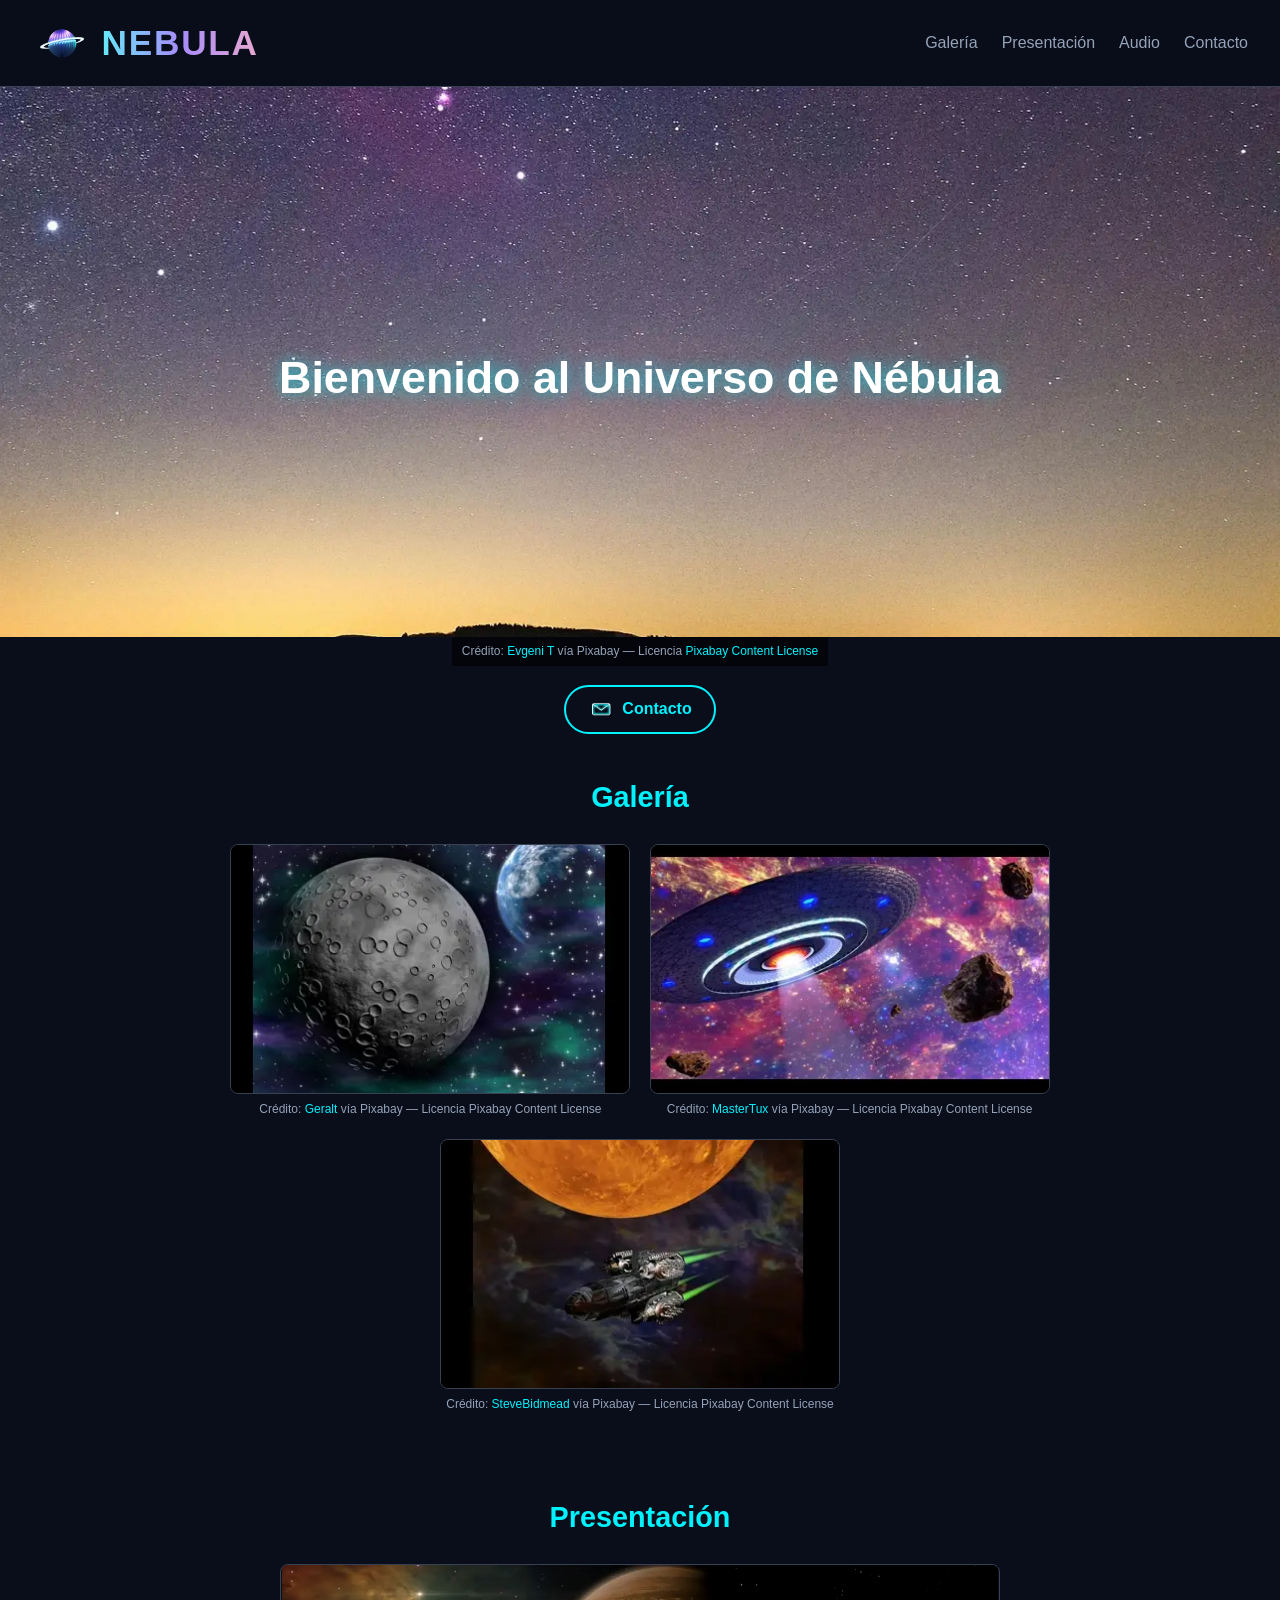
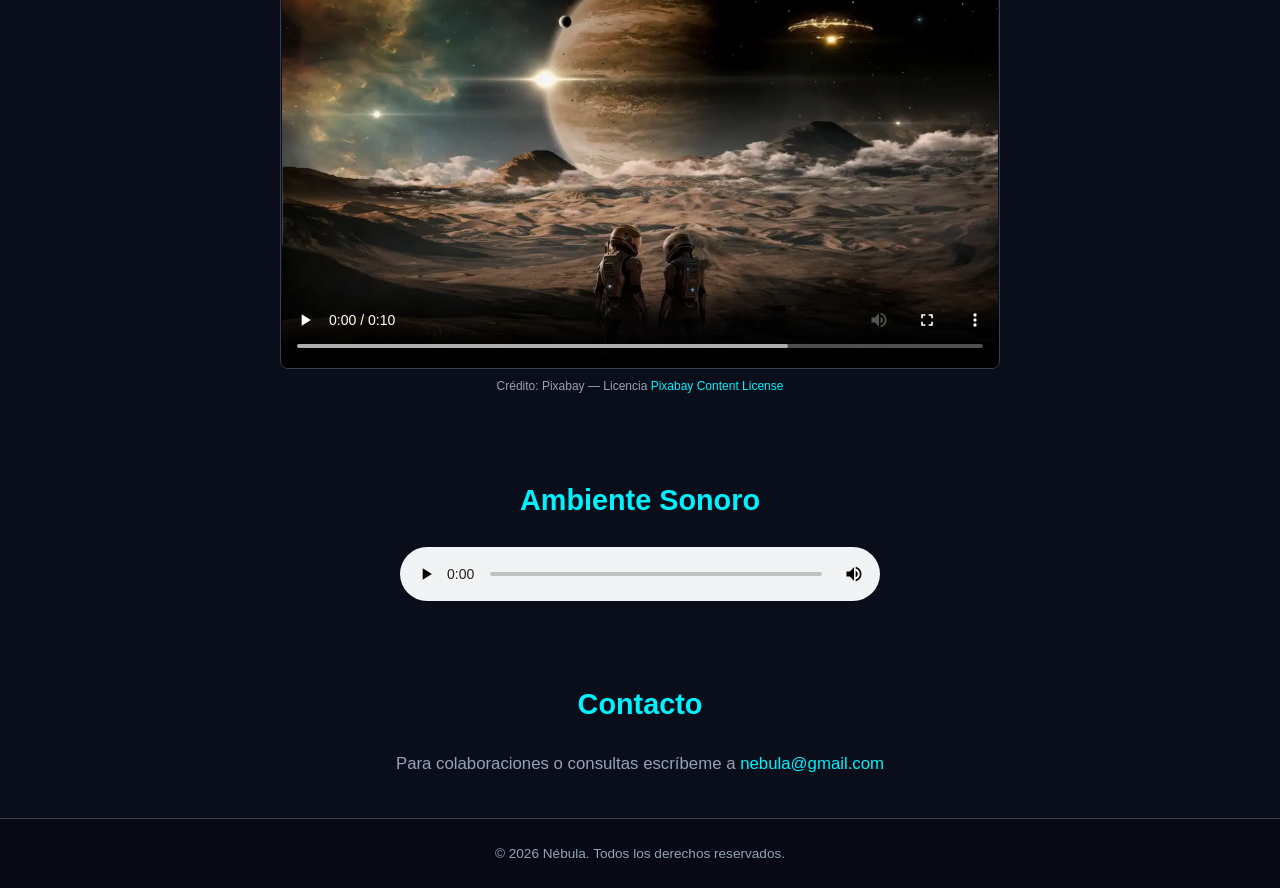
==== index.html @ 497abbaf "feat(ui): implementar maquetacion semantica html5 de la landing page" ====
<!DOCTYPE html>
<html lang="es">

<head>
    <meta charset="UTF-8">
    <meta name="viewport" content="width=device-width, initial-scale=1.0">
    <meta name="description"
        content="Portfolio de Nébula, artista digital especializada en paisajes de ciencia ficción.">
    <title>Nébula – Artista Digital</title>
    <link rel="stylesheet" href="css/dark.css">
</head>

<body>

    <!-- =====================================================
         CABECERA
         ===================================================== -->
    <header class="site-header">
        <div class="logo-container">
            <img src="assets/img/logo.webp" alt="Logotipo de Nébula: planeta con anillo neón" class="logo" width="64"
                height="64" loading="eager">
            <span class="logo-text">NEBULA</span>
        </div>

        <nav aria-label="Menú principal">
            <ul>
                <li><a href="#gallery">Galería</a></li>
                <li><a href="#video">Presentación</a></li>
                <li><a href="#audio">Audio</a></li>
                <li><a href="#contact">Contacto</a></li>
            </ul>
        </nav>
    </header>

    <!-- =====================================================
         HERO — fuera de <main> porque es portada
         ===================================================== -->
    <section class="hero" aria-label="Portada">
        <figure>
            <img src="assets/img/hero.webp" alt="Paisaje espacial futurista: lago reflejando un cielo estrellado"
                width="1920" height="1080" loading="eager">
            <figcaption>
                Crédito: <a href="https://pixabay.com/users/evgenit-4930349/" target="_blank"
                    rel="noopener noreferrer">Evgeni T</a>
                vía Pixabay — Licencia <a href="https://pixabay.com/service/license/" target="_blank"
                    rel="noopener noreferrer">Pixabay Content License</a>
            </figcaption>
        </figure>
        <h1>Bienvenido al Universo de Nébula</h1>
        <button class="cta-button" type="button"
            onclick="document.getElementById('contact').scrollIntoView({behavior:'smooth'})">
            <img src="assets/img/cta-animation.webp" alt="Icono animado de contacto con efecto neón" width="28"
                height="28" loading="lazy">
            <span>Contacto</span>
        </button>
    </section>

    <!-- =====================================================
         CONTENIDO PRINCIPAL
         ===================================================== -->
    <main>

        <!-- GALERÍA -->
        <section id="gallery" class="gallery" aria-labelledby="gallery-title">
            <h2 id="gallery-title">Galería</h2>
            <div class="thumbnails">

                <figure>
                    <img src="assets/img/thumb1.webp" alt="Composición espacial: satélites en órbita con fondo nebuloso"
                        width="400" height="250" loading="lazy">
                    <figcaption>
                        Crédito: <a href="https://pixabay.com/users/geralt-9301/" target="_blank"
                            rel="noopener noreferrer">Geralt</a>
                        vía Pixabay — Licencia Pixabay Content License
                    </figcaption>
                </figure>

                <figure>
                    <img src="assets/img/thumb2.webp" alt="OVNI futurista sobrevolando un paisaje nocturno" width="400"
                        height="250" loading="lazy">
                    <figcaption>
                        Crédito: <a href="https://pixabay.com/users/mastertux-470906/" target="_blank"
                            rel="noopener noreferrer">MasterTux</a>
                        vía Pixabay — Licencia Pixabay Content License
                    </figcaption>
                </figure>

                <figure>
                    <img src="assets/img/thumb3.webp" alt="Nave espacial cruzando una nebulosa de colores vivos"
                        width="400" height="250" loading="lazy">
                    <figcaption>
                        Crédito: <a href="https://pixabay.com/users/stevebidmead-249449/" target="_blank"
                            rel="noopener noreferrer">SteveBidmead</a>
                        vía Pixabay — Licencia Pixabay Content License
                    </figcaption>
                </figure>

            </div>
        </section>

        <!-- VÍDEO DE PRESENTACIÓN -->
        <section id="video" class="presentation-video" aria-labelledby="video-title">
            <h2 id="video-title">Presentación</h2>
            <figure>
                <video controls poster="assets/img/poster.webp" width="720" height="405"
                    aria-label="Vídeo de presentación de Nébula: animación espacial">
                    <source src="assets/video/presentacion.webm" type="video/webm">
                    <source src="assets/video/presentacion2.mp4" type="video/mp4">
                    Tu navegador no soporta la reproducción de vídeo HTML5.
                </video>
                <figcaption>
                    Crédito: Pixabay — Licencia <a href="https://pixabay.com/service/license/" target="_blank"
                        rel="noopener noreferrer">Pixabay Content License</a>
                </figcaption>
            </figure>
        </section>

        <!-- AUDIO AMBIENTAL -->
        <section id="audio" class="ambient-audio" aria-labelledby="audio-title">
            <h2 id="audio-title">Ambiente Sonoro</h2>
            <audio controls aria-label="Clip de audio ambiental de ciencia ficción">
                <source src="assets/audio/ambient.ogg" type="audio/ogg">
                <source src="assets/audio/ambient.mp3" type="audio/mpeg">
                Tu navegador no soporta la reproducción de audio HTML5.
            </audio>
        </section>

        <!-- CONTACTO (placeholder) -->
        <section id="contact" aria-labelledby="contact-title">
            <h2 id="contact-title">Contacto</h2>
            <p>Para colaboraciones o consultas escríbeme a <a href="mailto:nebula@gmail.com">nebula@gmail.com</a>
            </p>
        </section>

    </main>

    <!-- =====================================================
         PIE DE PÁGINA
         ===================================================== -->
    <footer class="site-footer">
        <p>&copy; 2026 Nébula. Todos los derechos reservados.</p>
    </footer>

</body>

</html>
---- css/dark.css ----
/* ============================================================
   TEMA OSCURO — LANDING PAGE "NÉBULA" (1º DAW)
   ============================================================ */

/* 1. Variables de color globales */
:root {
    --color-fondo:     #0a0d1a;   /* Azul oscuro espacial */
    --color-principal: #00f2fe;   /* Cian de acento */
    --color-texto:     #f1f5f9;   /* Blanco roto para lectura */
    --color-muted:     #94a3b8;   /* Gris claro para subtítulos y créditos */
    --color-borde:     #374151;   /* Borde tenue de tarjetas y cajas */
}

/* 2. Reset básico y caja de modelo */
*, *::before, *::after {
    box-sizing: border-box;
    margin: 0;
    padding: 0;
}

body {
    font-family: Arial, sans-serif;
    font-size: 16px;
    background-color: var(--color-fondo);
    color: var(--color-texto);
    line-height: 1.6;
}

a {
    color: var(--color-principal);
    text-decoration: none;
}

a:hover {
    text-decoration: underline;
}

img, video {
    max-width: 100%;
    display: block;
}

/* 3. Cabecera y Navegación (Flexbox) */
.site-header {
    display: flex;
    justify-content: space-between;
    align-items: center;
    padding: 0.8rem 2rem;
    background-color: rgba(10, 13, 26, 0.95);
    border-bottom: 1px solid var(--color-borde);
    position: sticky;
    top: 0;
    z-index: 100;
}

.logo-container {
    display: flex;
    align-items: center;
    gap: 0.6rem;
}

.logo {
    width: 60px;
    height: 60px;
    object-fit: contain;
    mix-blend-mode: lighten;   /* Funde el fondo oscuro del logo con la cabecera */
}

.logo-text {
    font-family: Arial Black, Arial, sans-serif;
    font-weight: 900;
    font-size: 2.2rem;
    letter-spacing: 0.05em;
    background: linear-gradient(90deg, #67e8f9, #a78bfa, #e9a8d0);
    -webkit-background-clip: text;
    -webkit-text-fill-color: transparent;
    background-clip: text;
}

nav ul {
    list-style: none;
    display: flex;
    gap: 1.5rem;
}

nav a {
    color: var(--color-muted);
    font-size: 1rem;
    transition: color 0.2s;
}

nav a:hover {
    color: var(--color-principal);
    text-decoration: none;
}

/* 4. Portada (Hero) */
.hero {
    position: relative;
    text-align: center;
}

.hero img {
    width: 100%;
    max-height: 550px;
    object-fit: cover;
}

.hero figcaption {
    font-size: 0.75rem;
    color: var(--color-muted);
    padding: 0.3rem 0.6rem;
    background: rgba(0, 0, 0, 0.6);
    display: inline-block;
}

.hero h1 {
    position: absolute;
    top: 45%;
    left: 50%;
    transform: translate(-50%, -50%);
    color: #ffffff;
    font-size: clamp(1.5rem, 3.5vw, 2.8rem);
    text-shadow: 0 0 15px rgba(0, 242, 254, 0.6);
    width: 90%;
}

/* Botón de Llamada a la Acción (CTA) */
.cta-button {
    display: inline-flex;
    align-items: center;
    gap: 0.5rem;
    background: none;
    border: 2px solid var(--color-principal);
    color: var(--color-principal);
    padding: 0.6rem 1.4rem;
    border-radius: 2rem;
    cursor: pointer;
    font-size: 1rem;
    font-weight: bold;
    margin-top: 1.2rem;
    transition: background 0.2s, color 0.2s;
}

.cta-button:hover {
    background: var(--color-principal);
    color: var(--color-fondo);
}

.cta-button img {
    width: 26px;
    height: 26px;
    object-fit: contain;
}

/* 5. Secciones Generales */
main section {
    padding: 2.5rem 1.5rem;
    text-align: center;
}

main h2 {
    color: var(--color-principal);
    font-size: 1.8rem;
    margin-bottom: 1.5rem;
}

/* 6. Galería de Trabajos (Flexbox) */
.gallery .thumbnails {
    display: flex;
    gap: 1.2rem;
    justify-content: center;
    flex-wrap: wrap;
}

.gallery img {
    width: 400px;
    height: 250px;
    object-fit: cover;
    border: 1px solid var(--color-borde);
    border-radius: 0.5rem;
    transition: transform 0.2s, border-color 0.2s;
}

.gallery img:hover {
    transform: scale(1.03);
    border-color: var(--color-principal);
}

.gallery figcaption {
    font-size: 0.75rem;
    color: var(--color-muted);
    margin-top: 0.4rem;
}

/* 7. Vídeo y Audio Multimedia */
.presentation-video video {
    max-width: 720px;
    width: 100%;
    border: 1px solid var(--color-borde);
    border-radius: 0.5rem;
    margin: 0 auto;
}

.presentation-video figcaption {
    font-size: 0.75rem;
    color: var(--color-muted);
    margin-top: 0.5rem;
}

.ambient-audio audio {
    width: 100%;
    max-width: 480px;
    margin: 0 auto;
    display: block;
}

/* 8. Contacto y Pie de Página */
#contact p {
    color: var(--color-muted);
    font-size: 1.05rem;
}

.site-footer {
    text-align: center;
    padding: 1.5rem;
    font-size: 0.85rem;
    color: var(--color-muted);
    border-top: 1px solid var(--color-borde);
    background-color: #070a14;
}
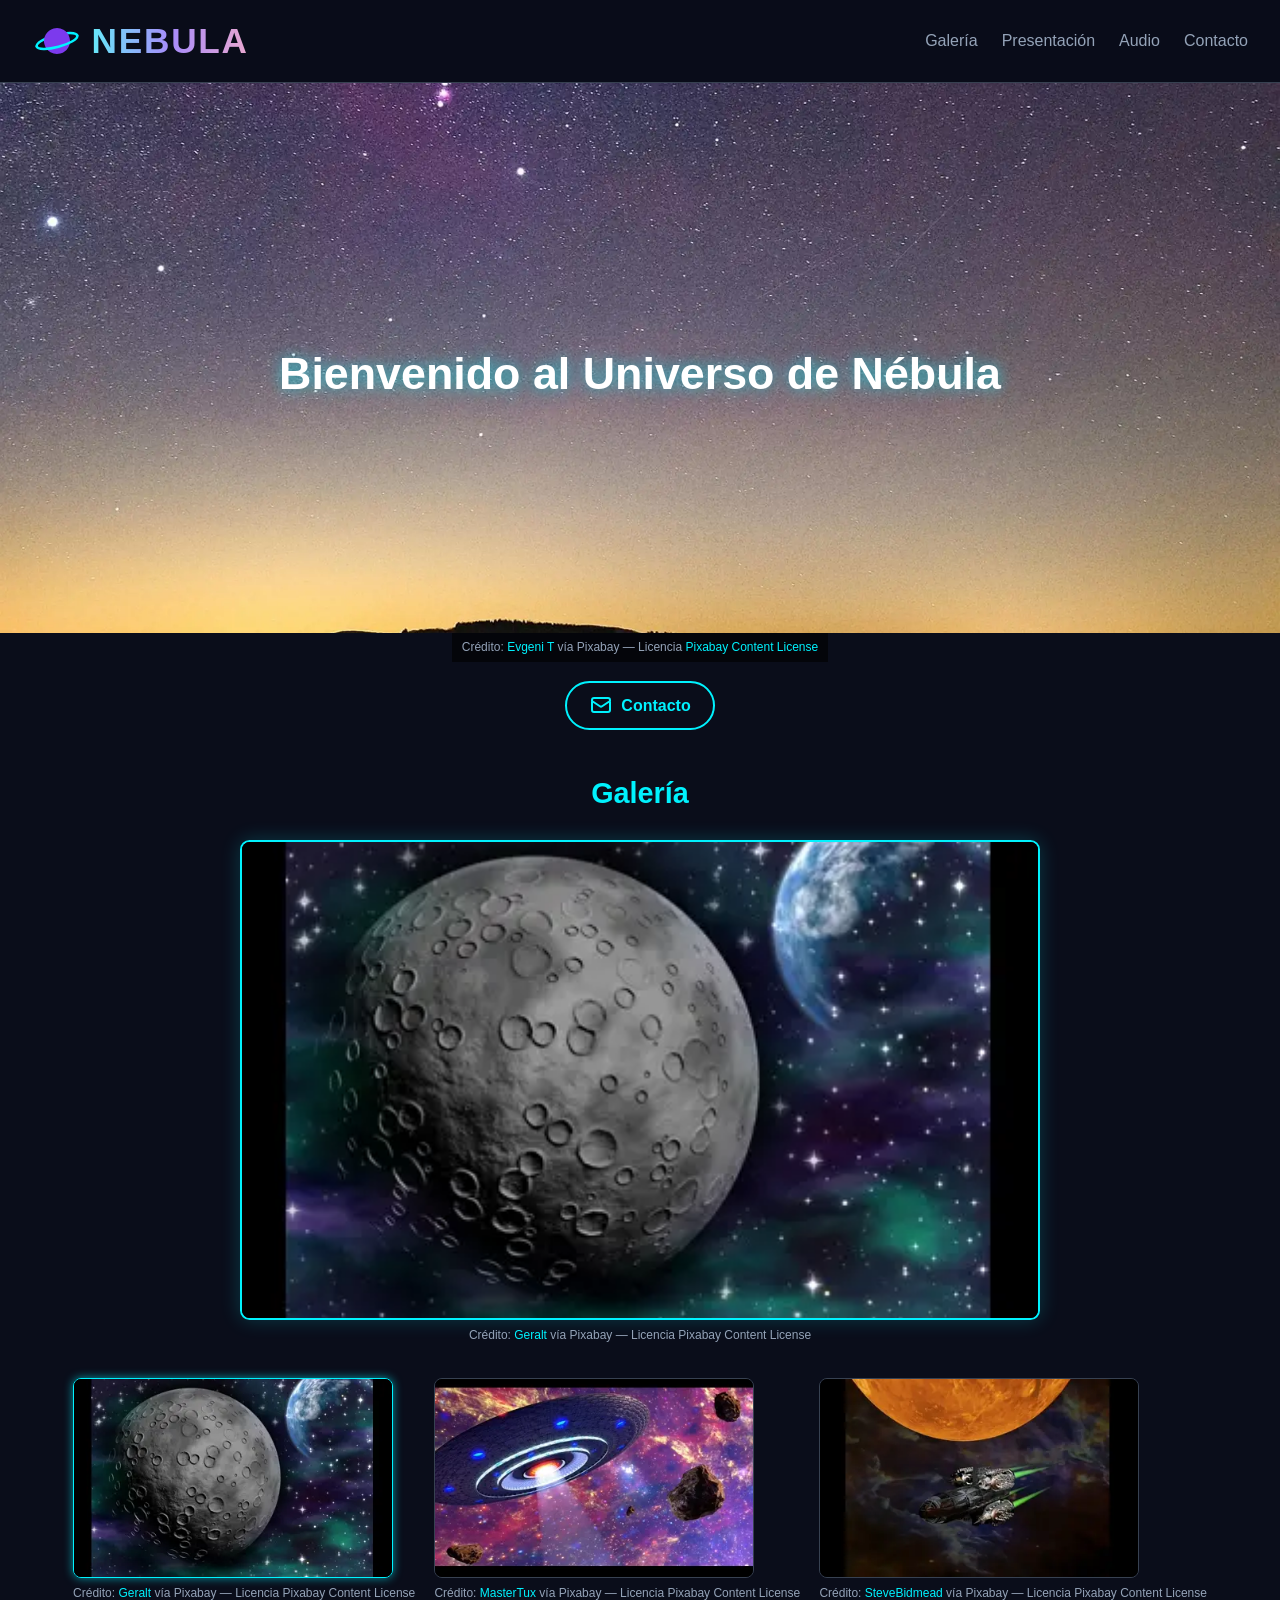
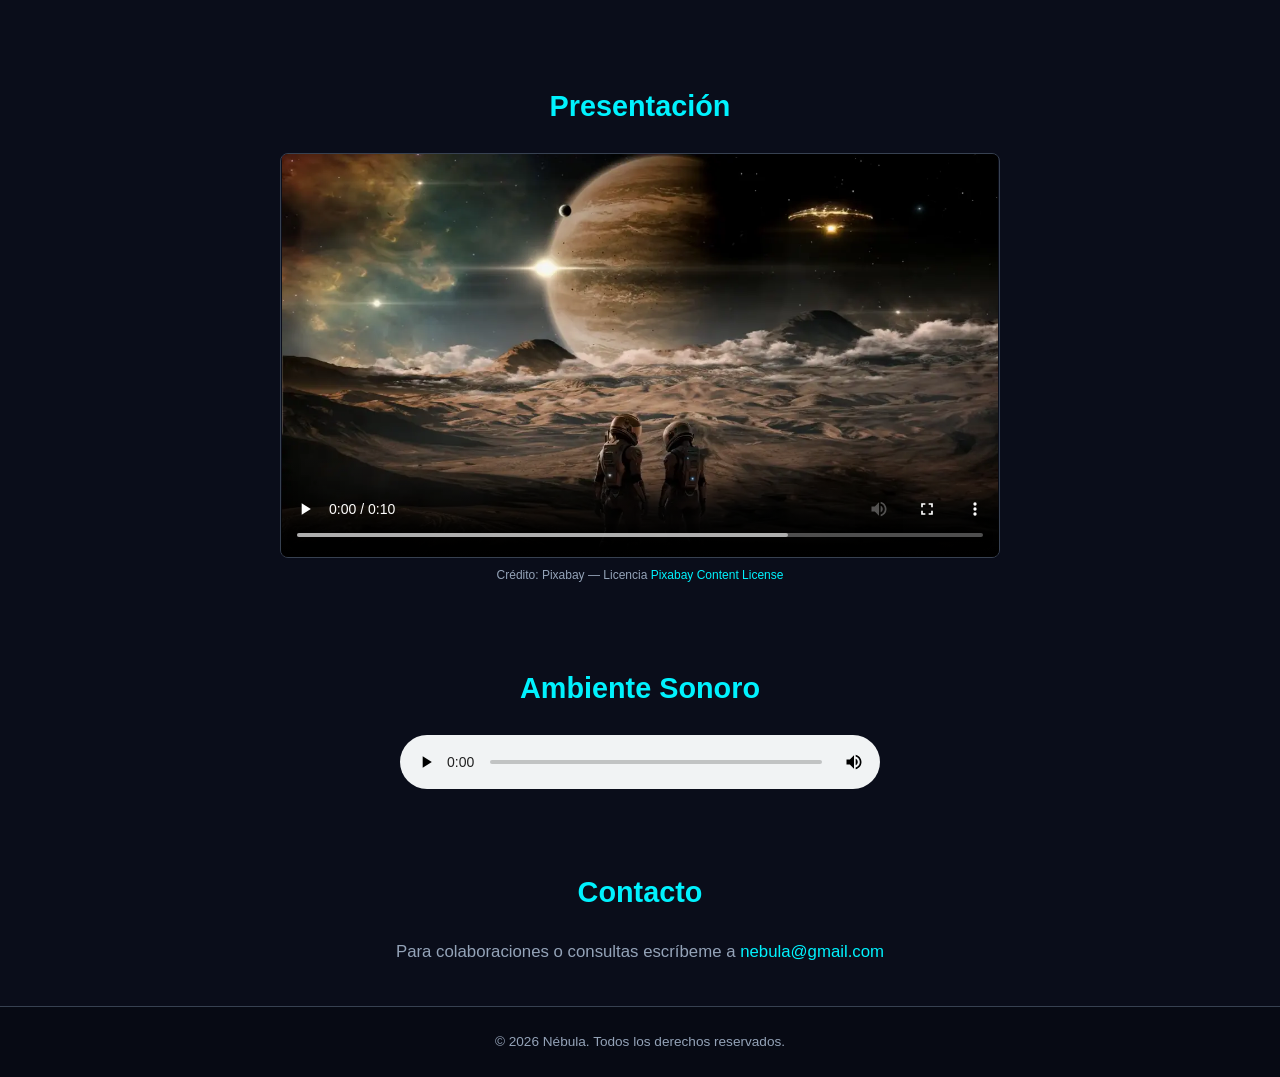
==== commit 0f5fdfcd: "feat: replace static logo and cta icons with inline svg and add dark theme and gallery logic" ====
--- a/index.html
+++ b/index.html
@@ -17,9 +17,23 @@
          ===================================================== -->
     <header class="site-header">
         <div class="logo-container">
-            <img src="assets/img/logo.webp" alt="Logotipo de Nébula: planeta con anillo neón" class="logo" width="64"
-                height="64" loading="eager">
-            <span class="logo-text">NEBULA</span>
+            <a href="#" class="logo-link" aria-label="Inicio - Nébula">
+                <!-- Logotipo en SVG Inline  -->
+                <svg class="logo-svg" viewBox="0 0 100 100" width="52" height="52" role="img" aria-labelledby="logo-title">
+                    <title id="logo-title">Logotipo de Nébula: planeta con anillo</title>
+                    <g transform="rotate(-15 50 50)">
+                        <!-- Mitad trasera del anillo (queda detrás del planeta) -->
+                        <path class="logo-anillo" d="M 8 50 A 42 12 0 0 1 92 50" fill="none" stroke-width="5" stroke-linecap="round" />
+                        
+                        <!-- Cuerpo del planeta -->
+                        <circle class="logo-planeta" cx="50" cy="50" r="26" />
+                        
+                        <!-- Mitad delantera del anillo (cruza por delante del planeta) -->
+                        <path class="logo-anillo" d="M 92 50 A 42 12 0 0 1 8 50" fill="none" stroke-width="5" stroke-linecap="round" />
+                    </g>
+                </svg>
+                <span class="logo-text">NEBULA</span>
+            </a>
         </div>
 
         <nav aria-label="Menú principal">
@@ -38,7 +52,7 @@
     <section class="hero" aria-label="Portada">
         <figure>
             <img src="assets/img/hero.webp" alt="Paisaje espacial futurista: lago reflejando un cielo estrellado"
-                width="1920" height="1080" loading="eager">
+                width="1920" height="1080" loading="lazy">
             <figcaption>
                 Crédito: <a href="https://pixabay.com/users/evgenit-4930349/" target="_blank"
                     rel="noopener noreferrer">Evgeni T</a>
@@ -47,12 +61,14 @@
             </figcaption>
         </figure>
         <h1>Bienvenido al Universo de Nébula</h1>
-        <button class="cta-button" type="button"
-            onclick="document.getElementById('contact').scrollIntoView({behavior:'smooth'})">
-            <img src="assets/img/cta-animation.webp" alt="Icono animado de contacto con efecto neón" width="28"
-                height="28" loading="lazy">
+        <a href="#contact" class="cta-button">
+            <!-- Icono en SVG Inline (CE 4.a, 4.e) -->
+            <svg class="cta-icon" viewBox="0 0 24 24" width="24" height="24" fill="none" aria-hidden="true">
+                <path class="cta-icon-envelope" d="M3 8l7.89 5.26a2 2 0 002.22 0L21 8M5 19h14a2 2 0 002-2V7a2 2 0 00-2-2H5a2 2 0 00-2 2v10a2 2 0 002 2z"
+                      stroke="currentColor" stroke-width="2" stroke-linecap="round" stroke-linejoin="round" />
+            </svg>
             <span>Contacto</span>
-        </button>
+        </a>
     </section>
 
     <!-- =====================================================
@@ -60,12 +76,25 @@
          ===================================================== -->
     <main>
 
-        <!-- GALERÍA -->
+        <!-- GALERÍA DINÁMICA E INTERACTIVA (RA4 - CE 4.e, 4.f) -->
         <section id="gallery" class="gallery" aria-labelledby="gallery-title">
             <h2 id="gallery-title">Galería</h2>
+
+            <!-- Visor Principal con Imagen a Mayor Tamaño -->
+            <figure class="gallery-featured">
+                <img id="main-image" src="assets/img/thumb1.webp"
+                    alt="Composición espacial: satélites en órbita con fondo nebuloso" width="800" height="450">
+                <figcaption id="main-caption">
+                    Crédito: <a href="https://pixabay.com/users/geralt-9301/" target="_blank"
+                        rel="noopener noreferrer">Geralt</a>
+                    vía Pixabay — Licencia Pixabay Content License
+                </figcaption>
+            </figure>
+
+            <!-- Tira de Miniaturas Interactivas -->
             <div class="thumbnails">
 
-                <figure>
+                <figure class="thumb-item active" tabindex="0" role="button" aria-label="Ver imagen 1">
                     <img src="assets/img/thumb1.webp" alt="Composición espacial: satélites en órbita con fondo nebuloso"
                         width="400" height="250" loading="lazy">
                     <figcaption>
@@ -75,7 +104,7 @@
                     </figcaption>
                 </figure>
 
-                <figure>
+                <figure class="thumb-item" tabindex="0" role="button" aria-label="Ver imagen 2">
                     <img src="assets/img/thumb2.webp" alt="OVNI futurista sobrevolando un paisaje nocturno" width="400"
                         height="250" loading="lazy">
                     <figcaption>
@@ -85,7 +114,7 @@
                     </figcaption>
                 </figure>
 
-                <figure>
+                <figure class="thumb-item" tabindex="0" role="button" aria-label="Ver imagen 3">
                     <img src="assets/img/thumb3.webp" alt="Nave espacial cruzando una nebulosa de colores vivos"
                         width="400" height="250" loading="lazy">
                     <figcaption>
@@ -141,6 +170,8 @@
         <p>&copy; 2026 Nébula. Todos los derechos reservados.</p>
     </footer>
 
+    <!-- JavaScript para interactividad (Separación de capas - Pág. 9 y 11 del PDF) -->
+    <script src="js/main.js"></script>
 </body>
 
 </html>
--- a/css/dark.css
+++ b/css/dark.css
@@ -1,21 +1,29 @@
 /* ============================================================
-   TEMA OSCURO — LANDING PAGE "NÉBULA" (1º DAW)
+   TEMA OSCURO — LANDING PAGE "NÉBULA" (1º DAW - UT4)
    ============================================================ */
 
-/* 1. Variables de color globales */
+/* 1. Variables globales y del tema */
 :root {
     --color-fondo:     #0a0d1a;   /* Azul oscuro espacial */
     --color-principal: #00f2fe;   /* Cian de acento */
-    --color-texto:     #f1f5f9;   /* Blanco roto para lectura */
-    --color-muted:     #94a3b8;   /* Gris claro para subtítulos y créditos */
-    --color-borde:     #374151;   /* Borde tenue de tarjetas y cajas */
-}
-
-/* 2. Reset básico y caja de modelo */
+    --color-texto:     #f1f5f9;   /* Blanco para lectura */
+    --color-muted:     #94a3b8;   /* Gris para textos secundarios */
+    --color-borde:     #374151;   /* Borde tenue de tarjetas */
+
+    /* Variables del Logo SVG (Páginas 7 y 15 del PDF) */
+    --logo-planeta:    #7c3aed;   /* Violeta para el planeta */
+    --logo-anillo:     #00f2fe;   /* Cian neón para el anillo */
+}
+
+/* 2. Reset básico */
 *, *::before, *::after {
     box-sizing: border-box;
     margin: 0;
     padding: 0;
+}
+
+html {
+    scroll-behavior: smooth;
 }
 
 body {
@@ -40,7 +48,7 @@
     display: block;
 }
 
-/* 3. Cabecera y Navegación (Flexbox) */
+/* 3. Cabecera y Logotipo SVG Inline */
 .site-header {
     display: flex;
     justify-content: space-between;
@@ -56,14 +64,45 @@
 .logo-container {
     display: flex;
     align-items: center;
+}
+
+.logo-link {
+    display: inline-flex;
+    align-items: center;
     gap: 0.6rem;
-}
-
-.logo {
-    width: 60px;
-    height: 60px;
-    object-fit: contain;
-    mix-blend-mode: lighten;   /* Funde el fondo oscuro del logo con la cabecera */
+    text-decoration: none;
+    outline: none;
+}
+
+.logo-svg {
+    width: 50px;
+    height: 50px;
+    display: block;
+    transition: transform 0.3s ease, filter 0.3s ease;
+}
+
+/* Propiedades visuales SVG: fill y stroke (Páginas 14 y 15 del PDF) */
+.logo-planeta {
+    fill: var(--logo-planeta);
+    transition: fill 0.3s ease;
+}
+
+.logo-anillo {
+    stroke: var(--logo-anillo);
+    transition: stroke 0.3s ease;
+}
+
+/* Interacción :hover y :focus-visible en el logo */
+.logo-link:hover,
+.logo-link:focus-visible {
+    --logo-planeta: #ec4899;   /* Planeta rosa */
+    --logo-anillo:  #ffffff;   /* Anillo blanco brillante */
+}
+
+.logo-link:hover .logo-svg,
+.logo-link:focus-visible .logo-svg {
+    transform: scale(1.1);
+    filter: drop-shadow(0 0 8px var(--color-principal));
 }
 
 .logo-text {
@@ -85,7 +124,6 @@
 
 nav a {
     color: var(--color-muted);
-    font-size: 1rem;
     transition: color 0.2s;
 }
 
@@ -94,7 +132,7 @@
     text-decoration: none;
 }
 
-/* 4. Portada (Hero) */
+/* 4. Portada (Hero) y Botón CTA */
 .hero {
     position: relative;
     text-align: center;
@@ -125,32 +163,44 @@
     width: 90%;
 }
 
-/* Botón de Llamada a la Acción (CTA) */
 .cta-button {
     display: inline-flex;
     align-items: center;
     gap: 0.5rem;
-    background: none;
     border: 2px solid var(--color-principal);
     color: var(--color-principal);
     padding: 0.6rem 1.4rem;
     border-radius: 2rem;
-    cursor: pointer;
     font-size: 1rem;
     font-weight: bold;
     margin-top: 1.2rem;
-    transition: background 0.2s, color 0.2s;
-}
-
-.cta-button:hover {
+    text-decoration: none;
+    transition: background 0.2s, color 0.2s, box-shadow 0.2s;
+}
+
+.cta-button:hover,
+.cta-button:focus-visible {
     background: var(--color-principal);
     color: var(--color-fondo);
-}
-
-.cta-button img {
-    width: 26px;
-    height: 26px;
-    object-fit: contain;
+    text-decoration: none;
+    outline: none;
+    box-shadow: 0 0 15px rgba(0, 242, 254, 0.5);
+}
+
+.cta-icon {
+    width: 24px;
+    height: 24px;
+    transition: transform 0.3s ease;
+}
+
+.cta-icon-envelope {
+    stroke: currentColor;
+    transition: stroke 0.2s ease;
+}
+
+.cta-button:hover .cta-icon,
+.cta-button:focus-visible .cta-icon {
+    transform: translateY(-2px) scale(1.1);
 }
 
 /* 5. Secciones Generales */
@@ -165,7 +215,28 @@
     margin-bottom: 1.5rem;
 }
 
-/* 6. Galería de Trabajos (Flexbox) */
+/* 6. Galería Dinámica e Interactiva (Páginas 7, 11 y 12 del PDF) */
+.gallery .gallery-featured {
+    max-width: 800px;
+    margin: 0 auto 2rem;
+}
+
+.gallery .gallery-featured img {
+    width: 100%;
+    height: auto;
+    max-height: 480px;
+    object-fit: cover;
+    border: 2px solid var(--color-principal);
+    border-radius: 0.6rem;
+    box-shadow: 0 0 20px rgba(0, 242, 254, 0.2);
+    transition: opacity 0.25s ease;
+}
+
+/* Clase fade para transición suave de imagen */
+.gallery .gallery-featured img.fade {
+    opacity: 0;
+}
+
 .gallery .thumbnails {
     display: flex;
     gap: 1.2rem;
@@ -173,18 +244,32 @@
     flex-wrap: wrap;
 }
 
-.gallery img {
-    width: 400px;
-    height: 250px;
+.gallery .thumb-item {
+    cursor: pointer;
+    outline: none;
+}
+
+.gallery .thumb-item img {
+    width: 320px;
+    height: 200px;
     object-fit: cover;
     border: 1px solid var(--color-borde);
     border-radius: 0.5rem;
-    transition: transform 0.2s, border-color 0.2s;
-}
-
-.gallery img:hover {
-    transform: scale(1.03);
+    transition: transform 0.3s ease, border-color 0.3s ease, box-shadow 0.3s ease;
+}
+
+/* Feedback visual: :hover, :focus, transform: scale() (Página 7 del PDF) */
+.gallery .thumb-item:hover img,
+.gallery .thumb-item:focus-visible img {
+    transform: scale(1.05);
     border-color: var(--color-principal);
+    box-shadow: 0 0 12px rgba(0, 242, 254, 0.4);
+}
+
+/* Miniatura activa */
+.gallery .thumb-item.active img {
+    border-color: var(--color-principal);
+    box-shadow: 0 0 10px rgba(0, 242, 254, 0.6);
 }
 
 .gallery figcaption {
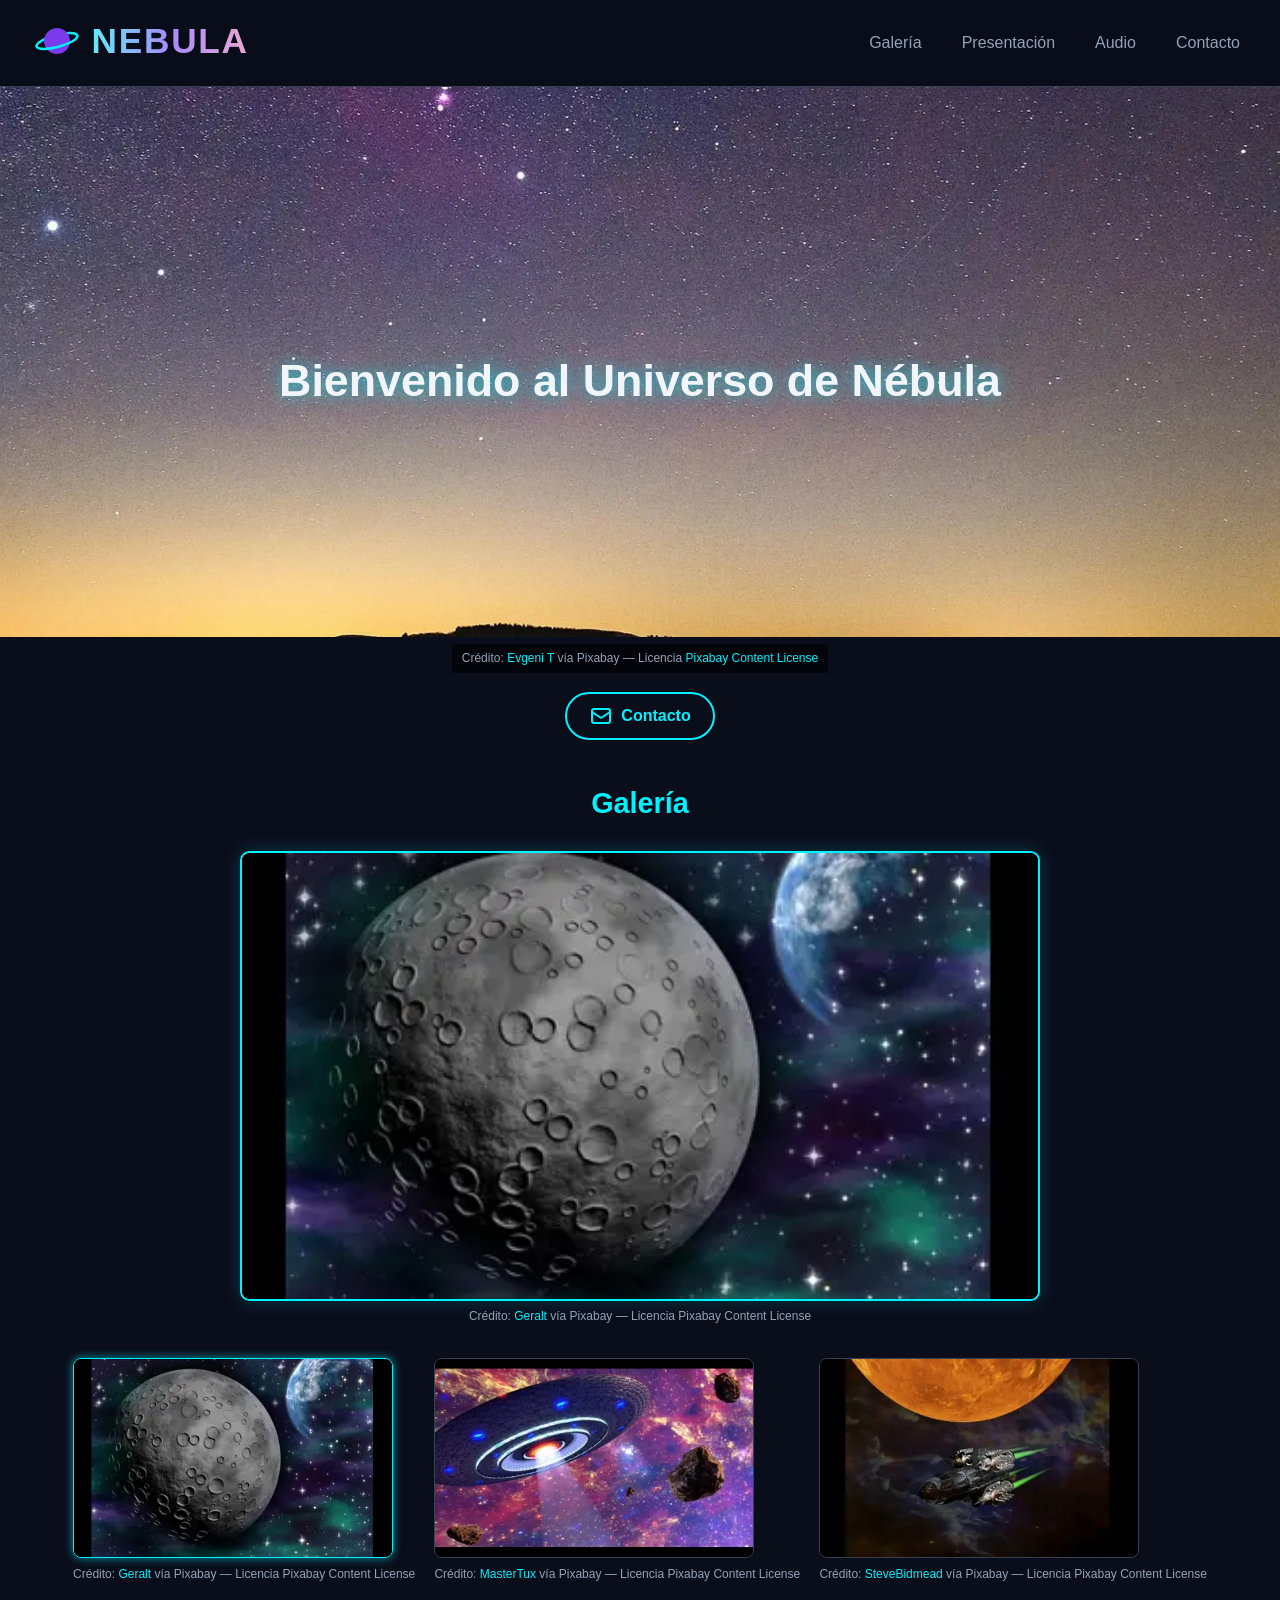
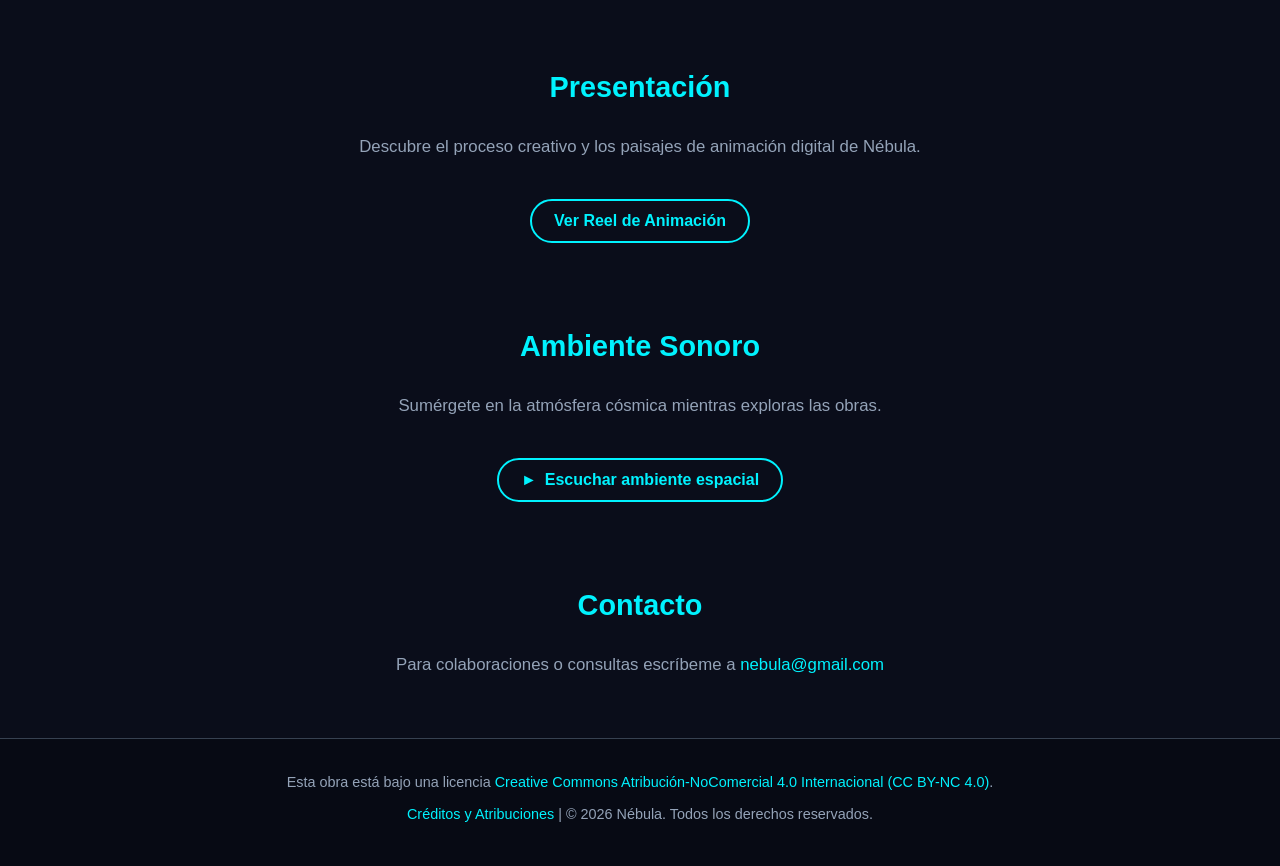
==== commit 09333d0d: "docs: add credits page, licensing details, and dark theme styles" ====
--- a/index.html
+++ b/index.html
@@ -18,7 +18,7 @@
     <header class="site-header">
         <div class="logo-container">
             <a href="#" class="logo-link" aria-label="Inicio - Nébula">
-                <!-- Logotipo en SVG Inline  -->
+                <!-- Logotipo SVG Inline -->
                 <svg class="logo-svg" viewBox="0 0 100 100" width="52" height="52" role="img" aria-labelledby="logo-title">
                     <title id="logo-title">Logotipo de Nébula: planeta con anillo</title>
                     <g transform="rotate(-15 50 50)">
@@ -62,7 +62,7 @@
         </figure>
         <h1>Bienvenido al Universo de Nébula</h1>
         <a href="#contact" class="cta-button">
-            <!-- Icono en SVG Inline (CE 4.a, 4.e) -->
+            <!-- Icono SVG Inline -->
             <svg class="cta-icon" viewBox="0 0 24 24" width="24" height="24" fill="none" aria-hidden="true">
                 <path class="cta-icon-envelope" d="M3 8l7.89 5.26a2 2 0 002.22 0L21 8M5 19h14a2 2 0 002-2V7a2 2 0 00-2-2H5a2 2 0 00-2 2v10a2 2 0 002 2z"
                       stroke="currentColor" stroke-width="2" stroke-linecap="round" stroke-linejoin="round" />
@@ -76,7 +76,7 @@
          ===================================================== -->
     <main>
 
-        <!-- GALERÍA DINÁMICA E INTERACTIVA (RA4 - CE 4.e, 4.f) -->
+        <!-- GALERÍA DINÁMICA -->
         <section id="gallery" class="gallery" aria-labelledby="gallery-title">
             <h2 id="gallery-title">Galería</h2>
 
@@ -130,31 +130,45 @@
         <!-- VÍDEO DE PRESENTACIÓN -->
         <section id="video" class="presentation-video" aria-labelledby="video-title">
             <h2 id="video-title">Presentación</h2>
-            <figure>
-                <video controls poster="assets/img/poster.webp" width="720" height="405"
-                    aria-label="Vídeo de presentación de Nébula: animación espacial">
-                    <source src="assets/video/presentacion.webm" type="video/webm">
-                    <source src="assets/video/presentacion2.mp4" type="video/mp4">
-                    Tu navegador no soporta la reproducción de vídeo HTML5.
-                </video>
-                <figcaption>
-                    Crédito: Pixabay — Licencia <a href="https://pixabay.com/service/license/" target="_blank"
-                        rel="noopener noreferrer">Pixabay Content License</a>
-                </figcaption>
-            </figure>
+            <p>Descubre el proceso creativo y los paisajes de animación digital de Nébula.</p>
+            <button id="open-modal-btn" class="cta-button" type="button">
+                Ver Reel de Animación
+            </button>
         </section>
+
+        <!-- MODAL DE VÍDEO -->
+        <div id="video-modal" class="modal" role="dialog" aria-modal="true" aria-labelledby="modal-title" hidden>
+            <div class="modal-backdrop"></div>
+            <div class="modal-content">
+                <div class="modal-header">
+                    <h3 id="modal-title">Reel de Animación</h3>
+                    <button id="close-modal-btn" class="modal-close" type="button" aria-label="Cerrar ventana">&times;</button>
+                </div>
+                <div class="modal-body">
+                    <video id="modal-video" controls poster="assets/img/poster.webp" width="720" height="405">
+                        <source src="assets/video/presentacion.webm" type="video/webm">
+                        <source src="assets/video/presentacion2.mp4" type="video/mp4">
+                        Tu navegador no soporta la reproducción de vídeo HTML5.
+                    </video>
+                </div>
+            </div>
+        </div>
 
         <!-- AUDIO AMBIENTAL -->
         <section id="audio" class="ambient-audio" aria-labelledby="audio-title">
             <h2 id="audio-title">Ambiente Sonoro</h2>
-            <audio controls aria-label="Clip de audio ambiental de ciencia ficción">
+            <p>Sumérgete en la atmósfera cósmica mientras exploras las obras.</p>
+            <audio id="ambient-audio" preload="metadata">
                 <source src="assets/audio/ambient.ogg" type="audio/ogg">
                 <source src="assets/audio/ambient.mp3" type="audio/mpeg">
-                Tu navegador no soporta la reproducción de audio HTML5.
             </audio>
+            <button id="audio-toggle-btn" class="cta-button" type="button">
+                <span id="audio-btn-icon">&#9658;</span>
+                <span id="audio-btn-text">Escuchar ambiente espacial</span>
+            </button>
         </section>
 
-        <!-- CONTACTO (placeholder) -->
+        <!-- CONTACTO -->
         <section id="contact" aria-labelledby="contact-title">
             <h2 id="contact-title">Contacto</h2>
             <p>Para colaboraciones o consultas escríbeme a <a href="mailto:nebula@gmail.com">nebula@gmail.com</a>
@@ -167,10 +181,14 @@
          PIE DE PÁGINA
          ===================================================== -->
     <footer class="site-footer">
-        <p>&copy; 2026 Nébula. Todos los derechos reservados.</p>
+        <p class="license-info">
+            Esta obra está bajo una licencia <a href="https://creativecommons.org/licenses/by-nc/4.0/deed.es" target="_blank" rel="noopener noreferrer">Creative Commons Atribución-NoComercial 4.0 Internacional (CC BY-NC 4.0)</a>.
+        </p>
+        <p>
+            <a href="credits.html">Créditos y Atribuciones</a> | &copy; 2026 Nébula. Todos los derechos reservados.
+        </p>
     </footer>
 
-    <!-- JavaScript para interactividad (Separación de capas - Pág. 9 y 11 del PDF) -->
     <script src="js/main.js"></script>
 </body>
 
--- a/css/dark.css
+++ b/css/dark.css
@@ -1,8 +1,8 @@
 /* ============================================================
-   TEMA OSCURO — LANDING PAGE "NÉBULA" (1º DAW - UT4)
+   TEMA OSCURO — LANDING PAGE "NÉBULA"
    ============================================================ */
 
-/* 1. Variables globales y del tema */
+/* 1. Variables de Color Globales */
 :root {
     --color-fondo:     #0a0d1a;   /* Azul oscuro espacial */
     --color-principal: #00f2fe;   /* Cian de acento */
@@ -10,12 +10,12 @@
     --color-muted:     #94a3b8;   /* Gris para textos secundarios */
     --color-borde:     #374151;   /* Borde tenue de tarjetas */
 
-    /* Variables del Logo SVG (Páginas 7 y 15 del PDF) */
+    /* Variables dinámicas para el Logo SVG */
     --logo-planeta:    #7c3aed;   /* Violeta para el planeta */
     --logo-anillo:     #00f2fe;   /* Cian neón para el anillo */
 }
 
-/* 2. Reset básico */
+/* 2. Reset Básico */
 *, *::before, *::after {
     box-sizing: border-box;
     margin: 0;
@@ -48,6 +48,12 @@
     display: block;
 }
 
+figcaption {
+    font-size: 0.75rem;
+    color: var(--color-muted);
+    margin-top: 0.4rem;
+}
+
 /* 3. Cabecera y Logotipo SVG Inline */
 .site-header {
     display: flex;
@@ -61,17 +67,12 @@
     z-index: 100;
 }
 
-.logo-container {
-    display: flex;
-    align-items: center;
-}
-
 .logo-link {
     display: inline-flex;
     align-items: center;
     gap: 0.6rem;
-    text-decoration: none;
     outline: none;
+    min-height: 44px;
 }
 
 .logo-svg {
@@ -81,7 +82,6 @@
     transition: transform 0.3s ease, filter 0.3s ease;
 }
 
-/* Propiedades visuales SVG: fill y stroke (Páginas 14 y 15 del PDF) */
 .logo-planeta {
     fill: var(--logo-planeta);
     transition: fill 0.3s ease;
@@ -92,7 +92,6 @@
     transition: stroke 0.3s ease;
 }
 
-/* Interacción :hover y :focus-visible en el logo */
 .logo-link:hover,
 .logo-link:focus-visible {
     --logo-planeta: #ec4899;   /* Planeta rosa */
@@ -124,6 +123,11 @@
 
 nav a {
     color: var(--color-muted);
+    display: inline-flex;
+    align-items: center;
+    min-height: 44px;
+    min-width: 44px;
+    padding: 0 0.5rem;
     transition: color 0.2s;
 }
 
@@ -132,7 +136,7 @@
     text-decoration: none;
 }
 
-/* 4. Portada (Hero) y Botón CTA */
+/* 4. Portada (Hero) y Botones CTA */
 .hero {
     position: relative;
     text-align: center;
@@ -145,8 +149,6 @@
 }
 
 .hero figcaption {
-    font-size: 0.75rem;
-    color: var(--color-muted);
     padding: 0.3rem 0.6rem;
     background: rgba(0, 0, 0, 0.6);
     display: inline-block;
@@ -157,7 +159,6 @@
     top: 45%;
     left: 50%;
     transform: translate(-50%, -50%);
-    color: #ffffff;
     font-size: clamp(1.5rem, 3.5vw, 2.8rem);
     text-shadow: 0 0 15px rgba(0, 242, 254, 0.6);
     width: 90%;
@@ -166,7 +167,11 @@
 .cta-button {
     display: inline-flex;
     align-items: center;
+    justify-content: center;
     gap: 0.5rem;
+    min-height: 44px;
+    min-width: 44px;
+    background: none;
     border: 2px solid var(--color-principal);
     color: var(--color-principal);
     padding: 0.6rem 1.4rem;
@@ -174,6 +179,7 @@
     font-size: 1rem;
     font-weight: bold;
     margin-top: 1.2rem;
+    cursor: pointer;
     text-decoration: none;
     transition: background 0.2s, color 0.2s, box-shadow 0.2s;
 }
@@ -190,12 +196,8 @@
 .cta-icon {
     width: 24px;
     height: 24px;
+    stroke: currentColor;
     transition: transform 0.3s ease;
-}
-
-.cta-icon-envelope {
-    stroke: currentColor;
-    transition: stroke 0.2s ease;
 }
 
 .cta-button:hover .cta-icon,
@@ -215,15 +217,21 @@
     margin-bottom: 1.5rem;
 }
 
-/* 6. Galería Dinámica e Interactiva (Páginas 7, 11 y 12 del PDF) */
-.gallery .gallery-featured {
+main section p {
+    color: var(--color-muted);
+    font-size: 1.05rem;
+    max-width: 600px;
+    margin: 0 auto 1.2rem;
+}
+
+/* 6. Galería Dinámica */
+.gallery-featured {
     max-width: 800px;
     margin: 0 auto 2rem;
 }
 
-.gallery .gallery-featured img {
+.gallery-featured img {
     width: 100%;
-    height: auto;
     max-height: 480px;
     object-fit: cover;
     border: 2px solid var(--color-principal);
@@ -232,24 +240,26 @@
     transition: opacity 0.25s ease;
 }
 
-/* Clase fade para transición suave de imagen */
-.gallery .gallery-featured img.fade {
+.gallery-featured img.fade {
     opacity: 0;
 }
 
-.gallery .thumbnails {
+.thumbnails {
     display: flex;
     gap: 1.2rem;
     justify-content: center;
     flex-wrap: wrap;
 }
 
-.gallery .thumb-item {
+.thumb-item {
     cursor: pointer;
     outline: none;
-}
-
-.gallery .thumb-item img {
+    border-radius: 0.5rem;
+    min-width: 44px;
+    min-height: 44px;
+}
+
+.thumb-item img {
     width: 320px;
     height: 200px;
     object-fit: cover;
@@ -258,59 +268,163 @@
     transition: transform 0.3s ease, border-color 0.3s ease, box-shadow 0.3s ease;
 }
 
-/* Feedback visual: :hover, :focus, transform: scale() (Página 7 del PDF) */
-.gallery .thumb-item:hover img,
-.gallery .thumb-item:focus-visible img {
+.thumb-item:hover img,
+.thumb-item:focus-visible img {
     transform: scale(1.05);
     border-color: var(--color-principal);
     box-shadow: 0 0 12px rgba(0, 242, 254, 0.4);
 }
 
-/* Miniatura activa */
-.gallery .thumb-item.active img {
+.thumb-item.active img {
     border-color: var(--color-principal);
     box-shadow: 0 0 10px rgba(0, 242, 254, 0.6);
 }
 
-.gallery figcaption {
-    font-size: 0.75rem;
+/* 7. Modal de Vídeo */
+.modal {
+    position: fixed;
+    inset: 0;
+    display: flex;
+    align-items: center;
+    justify-content: center;
+    z-index: 1000;
+}
+
+.modal[hidden] {
+    display: none;
+}
+
+.modal-backdrop {
+    position: absolute;
+    inset: 0;
+    background: rgba(0, 0, 0, 0.85);
+}
+
+.modal-content {
+    position: relative;
+    width: 90%;
+    max-width: 760px;
+    background: #0f1424;
+    border: 1px solid var(--color-borde);
+    border-radius: 0.8rem;
+    overflow: hidden;
+    box-shadow: 0 0 30px rgba(0, 242, 254, 0.25);
+}
+
+.modal-header {
+    display: flex;
+    justify-content: space-between;
+    align-items: center;
+    padding: 0.8rem 1.2rem;
+    border-bottom: 1px solid var(--color-borde);
+}
+
+.modal-header h3 {
+    color: var(--color-principal);
+    font-size: 1.2rem;
+}
+
+.modal-close {
+    background: none;
+    border: none;
     color: var(--color-muted);
-    margin-top: 0.4rem;
-}
-
-/* 7. Vídeo y Audio Multimedia */
-.presentation-video video {
-    max-width: 720px;
+    font-size: 1.8rem;
+    cursor: pointer;
+    min-width: 44px;
+    min-height: 44px;
+    display: inline-flex;
+    align-items: center;
+    justify-content: center;
+    transition: color 0.2s;
+}
+
+.modal-close:hover,
+.modal-close:focus-visible {
+    color: var(--color-principal);
+    outline: none;
+}
+
+.modal-body video {
     width: 100%;
+    max-height: 70vh;
+    display: block;
+}
+
+/* 8. Página de Créditos y Tabla */
+.credits-container {
+    max-width: 900px;
+    margin: 2rem auto;
+    padding: 0 1.5rem;
+}
+
+.credits-table {
+    width: 100%;
+    border-collapse: collapse;
+    margin: 2rem 0;
+    font-size: 0.95rem;
+    text-align: left;
+}
+
+.credits-table th,
+.credits-table td {
+    padding: 0.8rem 1rem;
     border: 1px solid var(--color-borde);
-    border-radius: 0.5rem;
-    margin: 0 auto;
-}
-
-.presentation-video figcaption {
-    font-size: 0.75rem;
-    color: var(--color-muted);
-    margin-top: 0.5rem;
-}
-
-.ambient-audio audio {
-    width: 100%;
-    max-width: 480px;
-    margin: 0 auto;
-    display: block;
-}
-
-/* 8. Contacto y Pie de Página */
-#contact p {
-    color: var(--color-muted);
-    font-size: 1.05rem;
-}
-
+}
+
+.credits-table th {
+    background-color: rgba(0, 242, 254, 0.1);
+    color: var(--color-principal);
+}
+
+.credits-table tr:nth-child(even) {
+    background-color: rgba(255, 255, 255, 0.02);
+}
+
+.back-link {
+    display: inline-block;
+    margin: 1.5rem 0;
+}
+
+/* 9. Pie de Página y Licencias */
 .site-footer {
     text-align: center;
-    padding: 1.5rem;
-    font-size: 0.85rem;
+    padding: 2rem 1.5rem;
+    font-size: 0.9rem;
     color: var(--color-muted);
     border-top: 1px solid var(--color-borde);
     background-color: #070a14;
 }
+
+.site-footer p {
+    margin-bottom: 0.5rem;
+}
+
+/* 10. Adaptabilidad Multi-Dispositivo */
+@media (max-width: 600px) {
+    .site-header {
+        flex-direction: column;
+        gap: 0.8rem;
+        padding: 1rem;
+    }
+
+    nav ul {
+        flex-wrap: wrap;
+        justify-content: center;
+        gap: 0.8rem;
+    }
+
+    .thumb-item img {
+        width: 100%;
+        max-width: 320px;
+        height: auto;
+    }
+
+    .credits-table {
+        font-size: 0.85rem;
+    }
+
+    .credits-table th,
+    .credits-table td {
+        padding: 0.5rem 0.6rem;
+    }
+}
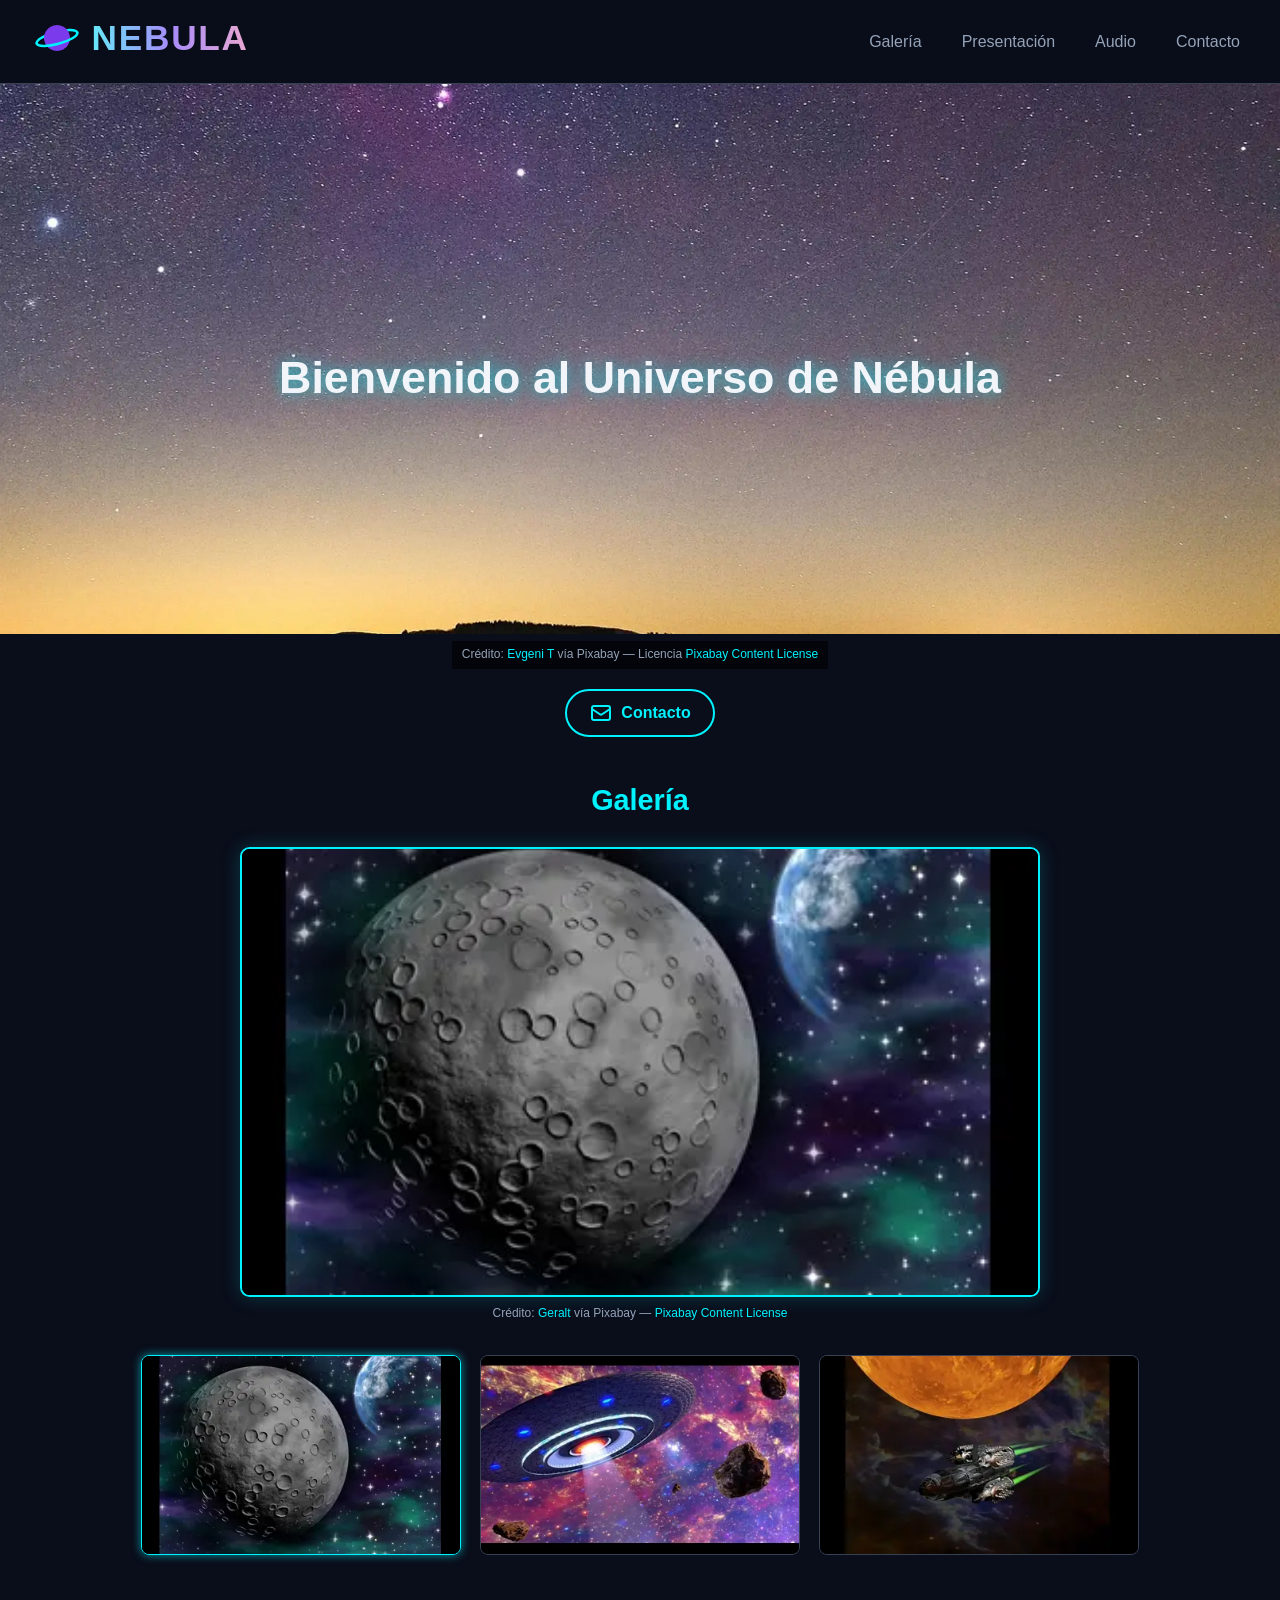
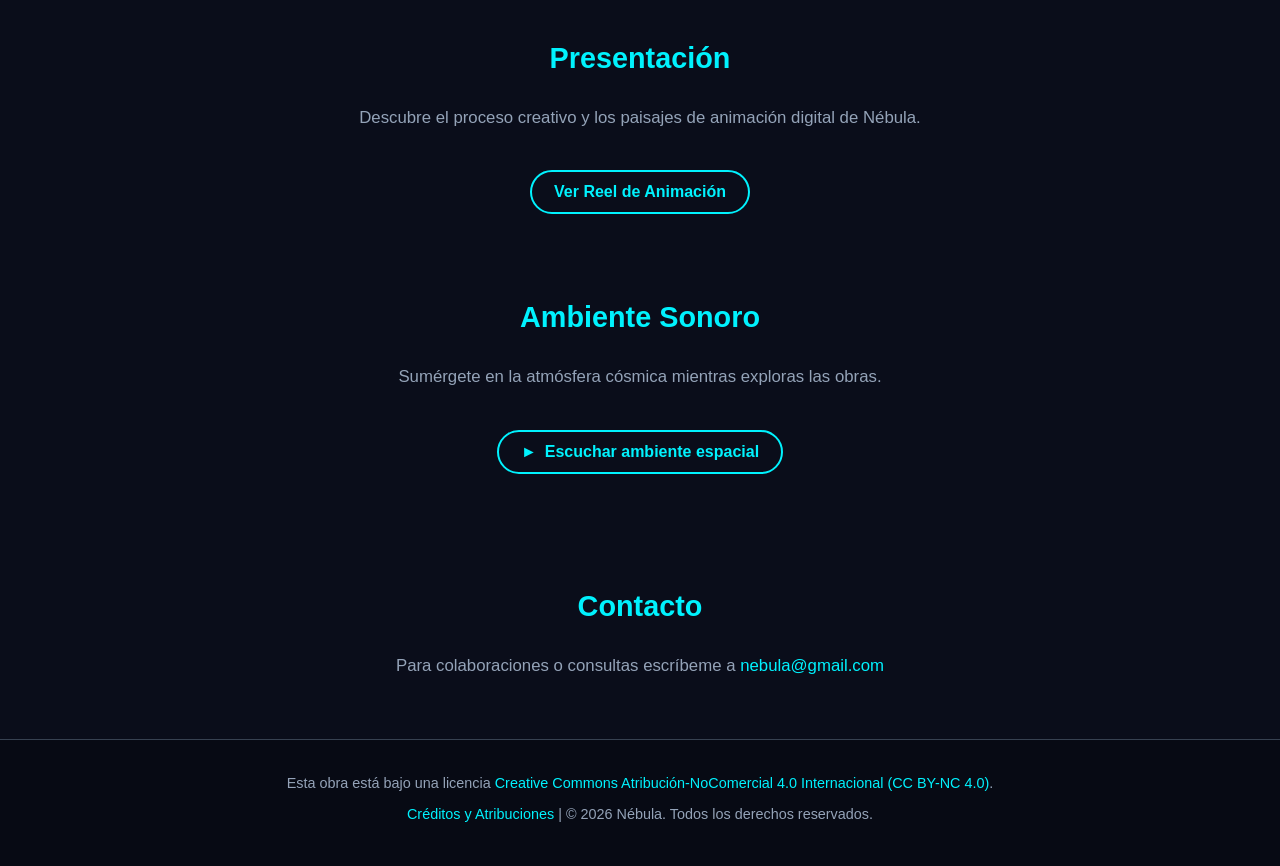
==== commit 7d0da4fb: "feat: enhance gallery interactivity and improve audio/video controls with accessibility features" ====
--- a/index.html
+++ b/index.html
@@ -52,7 +52,7 @@
     <section class="hero" aria-label="Portada">
         <figure>
             <img src="assets/img/hero.webp" alt="Paisaje espacial futurista: lago reflejando un cielo estrellado"
-                width="1920" height="1080" loading="lazy">
+                width="1920" height="1080" fetchpriority="high">
             <figcaption>
                 Crédito: <a href="https://pixabay.com/users/evgenit-4930349/" target="_blank"
                     rel="noopener noreferrer">Evgeni T</a>
@@ -85,45 +85,33 @@
                 <img id="main-image" src="assets/img/thumb1.webp"
                     alt="Composición espacial: satélites en órbita con fondo nebuloso" width="800" height="450">
                 <figcaption id="main-caption">
-                    Crédito: <a href="https://pixabay.com/users/geralt-9301/" target="_blank"
-                        rel="noopener noreferrer">Geralt</a>
-                    vía Pixabay — Licencia Pixabay Content License
+                    Crédito: <a id="main-credit-author" href="https://pixabay.com/users/geralt-9301/"
+                        target="_blank" rel="noopener noreferrer">Geralt</a>
+                    vía Pixabay — <a href="https://pixabay.com/service/license/" target="_blank"
+                        rel="noopener noreferrer">Pixabay Content License</a>
                 </figcaption>
             </figure>
 
             <!-- Tira de Miniaturas Interactivas -->
             <div class="thumbnails">
-
-                <figure class="thumb-item active" tabindex="0" role="button" aria-label="Ver imagen 1">
-                    <img src="assets/img/thumb1.webp" alt="Composición espacial: satélites en órbita con fondo nebuloso"
-                        width="400" height="250" loading="lazy">
-                    <figcaption>
-                        Crédito: <a href="https://pixabay.com/users/geralt-9301/" target="_blank"
-                            rel="noopener noreferrer">Geralt</a>
-                        vía Pixabay — Licencia Pixabay Content License
-                    </figcaption>
-                </figure>
-
-                <figure class="thumb-item" tabindex="0" role="button" aria-label="Ver imagen 2">
-                    <img src="assets/img/thumb2.webp" alt="OVNI futurista sobrevolando un paisaje nocturno" width="400"
-                        height="250" loading="lazy">
-                    <figcaption>
-                        Crédito: <a href="https://pixabay.com/users/mastertux-470906/" target="_blank"
-                            rel="noopener noreferrer">MasterTux</a>
-                        vía Pixabay — Licencia Pixabay Content License
-                    </figcaption>
-                </figure>
-
-                <figure class="thumb-item" tabindex="0" role="button" aria-label="Ver imagen 3">
-                    <img src="assets/img/thumb3.webp" alt="Nave espacial cruzando una nebulosa de colores vivos"
-                        width="400" height="250" loading="lazy">
-                    <figcaption>
-                        Crédito: <a href="https://pixabay.com/users/stevebidmead-249449/" target="_blank"
-                            rel="noopener noreferrer">SteveBidmead</a>
-                        vía Pixabay — Licencia Pixabay Content License
-                    </figcaption>
-                </figure>
-
+                <button class="thumb-item active" type="button" aria-label="Ver imagen: satélites en órbita"
+                    aria-pressed="true" data-credit-name="Geralt"
+                    data-credit-url="https://pixabay.com/users/geralt-9301/"
+                    data-image-alt="Composición espacial: satélites en órbita con fondo nebuloso">
+                    <img src="assets/img/thumb1.webp" alt="" width="400" height="250" loading="lazy">
+                </button>
+                <button class="thumb-item" type="button" aria-label="Ver imagen: OVNI sobre un paisaje nocturno"
+                    aria-pressed="false" data-credit-name="MasterTux"
+                    data-credit-url="https://pixabay.com/users/mastertux-470906/"
+                    data-image-alt="OVNI futurista sobrevolando un paisaje nocturno">
+                    <img src="assets/img/thumb2.webp" alt="" width="400" height="250" loading="lazy">
+                </button>
+                <button class="thumb-item" type="button" aria-label="Ver imagen: nave cruzando una nebulosa"
+                    aria-pressed="false" data-credit-name="SteveBidmead"
+                    data-credit-url="https://pixabay.com/users/stevebidmead-249449/"
+                    data-image-alt="Nave espacial cruzando una nebulosa de colores vivos">
+                    <img src="assets/img/thumb3.webp" alt="" width="400" height="250" loading="lazy">
+                </button>
             </div>
         </section>
 
@@ -150,6 +138,7 @@
                         <source src="assets/video/presentacion2.mp4" type="video/mp4">
                         Tu navegador no soporta la reproducción de vídeo HTML5.
                     </video>
+                    <p id="video-status" class="media-status" role="status" aria-live="polite"></p>
                 </div>
             </div>
         </div>
@@ -162,10 +151,11 @@
                 <source src="assets/audio/ambient.ogg" type="audio/ogg">
                 <source src="assets/audio/ambient.mp3" type="audio/mpeg">
             </audio>
-            <button id="audio-toggle-btn" class="cta-button" type="button">
+            <button id="audio-toggle-btn" class="cta-button" type="button" aria-pressed="false">
                 <span id="audio-btn-icon">&#9658;</span>
                 <span id="audio-btn-text">Escuchar ambiente espacial</span>
             </button>
+            <p id="audio-status" class="media-status" role="status" aria-live="polite"></p>
         </section>
 
         <!-- CONTACTO -->
--- a/css/dark.css
+++ b/css/dark.css
@@ -1,21 +1,13 @@
-/* ============================================================
-   TEMA OSCURO — LANDING PAGE "NÉBULA"
-   ============================================================ */
-
-/* 1. Variables de Color Globales */
 :root {
-    --color-fondo:     #0a0d1a;   /* Azul oscuro espacial */
-    --color-principal: #00f2fe;   /* Cian de acento */
-    --color-texto:     #f1f5f9;   /* Blanco para lectura */
-    --color-muted:     #94a3b8;   /* Gris para textos secundarios */
-    --color-borde:     #374151;   /* Borde tenue de tarjetas */
-
-    /* Variables dinámicas para el Logo SVG */
-    --logo-planeta:    #7c3aed;   /* Violeta para el planeta */
-    --logo-anillo:     #00f2fe;   /* Cian neón para el anillo */
-}
-
-/* 2. Reset Básico */
+    --color-fondo: #0a0d1a;
+    --color-principal: #00f2fe;
+    --color-texto: #f1f5f9;
+    --color-muted: #94a3b8;
+    --color-borde: #374151;
+    --logo-planeta: #7c3aed;
+    --logo-anillo: #00f2fe;
+}
+
 *, *::before, *::after {
     box-sizing: border-box;
     margin: 0;
@@ -27,11 +19,9 @@
 }
 
 body {
-    font-family: Arial, sans-serif;
-    font-size: 16px;
-    background-color: var(--color-fondo);
+    font: 16px/1.6 Arial, sans-serif;
+    background: var(--color-fondo);
     color: var(--color-texto);
-    line-height: 1.6;
 }
 
 a {
@@ -43,91 +33,92 @@
     text-decoration: underline;
 }
 
+a:focus-visible, button:focus-visible {
+    outline: 3px solid var(--color-principal);
+    outline-offset: 3px;
+}
+
 img, video {
+    display: block;
     max-width: 100%;
-    display: block;
 }
 
 figcaption {
+    margin-top: 0.4rem;
+    color: var(--color-muted);
     font-size: 0.75rem;
-    color: var(--color-muted);
-    margin-top: 0.4rem;
-}
-
-/* 3. Cabecera y Logotipo SVG Inline */
+}
+
 .site-header {
-    display: flex;
-    justify-content: space-between;
-    align-items: center;
-    padding: 0.8rem 2rem;
-    background-color: rgba(10, 13, 26, 0.95);
-    border-bottom: 1px solid var(--color-borde);
     position: sticky;
     top: 0;
     z-index: 100;
+    display: flex;
+    align-items: center;
+    justify-content: space-between;
+    padding: 0.8rem 2rem;
+    border-bottom: 1px solid var(--color-borde);
+    background: rgba(10, 13, 26, 0.95);
+}
+
+.logo-link, nav a {
+    display: inline-flex;
+    align-items: center;
+    min-height: 44px;
 }
 
 .logo-link {
-    display: inline-flex;
-    align-items: center;
     gap: 0.6rem;
-    outline: none;
-    min-height: 44px;
 }
 
 .logo-svg {
+    display: block;
     width: 50px;
     height: 50px;
-    display: block;
     transition: transform 0.3s ease, filter 0.3s ease;
+}
+
+.logo-planeta, .logo-anillo {
+    transition: fill 0.3s ease, stroke 0.3s ease;
 }
 
 .logo-planeta {
     fill: var(--logo-planeta);
-    transition: fill 0.3s ease;
 }
 
 .logo-anillo {
     stroke: var(--logo-anillo);
-    transition: stroke 0.3s ease;
-}
-
-.logo-link:hover,
-.logo-link:focus-visible {
-    --logo-planeta: #ec4899;   /* Planeta rosa */
-    --logo-anillo:  #ffffff;   /* Anillo blanco brillante */
-}
-
-.logo-link:hover .logo-svg,
-.logo-link:focus-visible .logo-svg {
+}
+
+.logo-link:hover, .logo-link:focus-visible {
+    --logo-planeta: #ec4899;
+    --logo-anillo: #fff;
+}
+
+.logo-link:hover .logo-svg, .logo-link:focus-visible .logo-svg {
     transform: scale(1.1);
     filter: drop-shadow(0 0 8px var(--color-principal));
 }
 
 .logo-text {
-    font-family: Arial Black, Arial, sans-serif;
-    font-weight: 900;
-    font-size: 2.2rem;
+    font: 900 2.2rem Arial Black, Arial, sans-serif;
     letter-spacing: 0.05em;
     background: linear-gradient(90deg, #67e8f9, #a78bfa, #e9a8d0);
     -webkit-background-clip: text;
+    background-clip: text;
     -webkit-text-fill-color: transparent;
-    background-clip: text;
 }
 
 nav ul {
-    list-style: none;
     display: flex;
     gap: 1.5rem;
+    list-style: none;
 }
 
 nav a {
-    color: var(--color-muted);
-    display: inline-flex;
-    align-items: center;
-    min-height: 44px;
     min-width: 44px;
     padding: 0 0.5rem;
+    color: var(--color-muted);
     transition: color 0.2s;
 }
 
@@ -136,7 +127,6 @@
     text-decoration: none;
 }
 
-/* 4. Portada (Hero) y Botones CTA */
 .hero {
     position: relative;
     text-align: center;
@@ -149,19 +139,19 @@
 }
 
 .hero figcaption {
+    display: inline-block;
     padding: 0.3rem 0.6rem;
     background: rgba(0, 0, 0, 0.6);
-    display: inline-block;
 }
 
 .hero h1 {
     position: absolute;
     top: 45%;
     left: 50%;
+    width: 90%;
     transform: translate(-50%, -50%);
     font-size: clamp(1.5rem, 3.5vw, 2.8rem);
     text-shadow: 0 0 15px rgba(0, 242, 254, 0.6);
-    width: 90%;
 }
 
 .cta-button {
@@ -169,28 +159,26 @@
     align-items: center;
     justify-content: center;
     gap: 0.5rem;
+    min-width: 44px;
     min-height: 44px;
-    min-width: 44px;
+    margin-top: 1.2rem;
+    padding: 0.6rem 1.4rem;
+    border: 2px solid var(--color-principal);
+    border-radius: 2rem;
     background: none;
-    border: 2px solid var(--color-principal);
-    color: var(--color-principal);
-    padding: 0.6rem 1.4rem;
-    border-radius: 2rem;
+    color: var(--color-principal);
     font-size: 1rem;
     font-weight: bold;
-    margin-top: 1.2rem;
+    text-decoration: none;
     cursor: pointer;
-    text-decoration: none;
     transition: background 0.2s, color 0.2s, box-shadow 0.2s;
 }
 
-.cta-button:hover,
-.cta-button:focus-visible {
+.cta-button:hover, .cta-button:focus-visible {
     background: var(--color-principal);
     color: var(--color-fondo);
+    box-shadow: 0 0 15px rgba(0, 242, 254, 0.5);
     text-decoration: none;
-    outline: none;
-    box-shadow: 0 0 15px rgba(0, 242, 254, 0.5);
 }
 
 .cta-icon {
@@ -200,31 +188,28 @@
     transition: transform 0.3s ease;
 }
 
-.cta-button:hover .cta-icon,
-.cta-button:focus-visible .cta-icon {
+.cta-button:hover .cta-icon, .cta-button:focus-visible .cta-icon {
     transform: translateY(-2px) scale(1.1);
 }
 
-/* 5. Secciones Generales */
 main section {
     padding: 2.5rem 1.5rem;
     text-align: center;
 }
 
 main h2 {
+    margin-bottom: 1.5rem;
     color: var(--color-principal);
     font-size: 1.8rem;
-    margin-bottom: 1.5rem;
 }
 
 main section p {
-    color: var(--color-muted);
-    font-size: 1.05rem;
     max-width: 600px;
     margin: 0 auto 1.2rem;
-}
-
-/* 6. Galería Dinámica */
+    color: var(--color-muted);
+    font-size: 1.05rem;
+}
+
 .gallery-featured {
     max-width: 800px;
     margin: 0 auto 2rem;
@@ -233,9 +218,9 @@
 .gallery-featured img {
     width: 100%;
     max-height: 480px;
-    object-fit: cover;
     border: 2px solid var(--color-principal);
     border-radius: 0.6rem;
+    object-fit: cover;
     box-shadow: 0 0 20px rgba(0, 242, 254, 0.2);
     transition: opacity 0.25s ease;
 }
@@ -246,30 +231,32 @@
 
 .thumbnails {
     display: flex;
+    flex-wrap: wrap;
+    justify-content: center;
     gap: 1.2rem;
-    justify-content: center;
-    flex-wrap: wrap;
 }
 
 .thumb-item {
+    display: block;
+    width: min(100%, 320px);
+    padding: 0;
+    border: 0;
+    border-radius: 0.5rem;
+    background: transparent;
+    color: inherit;
     cursor: pointer;
-    outline: none;
-    border-radius: 0.5rem;
-    min-width: 44px;
-    min-height: 44px;
 }
 
 .thumb-item img {
-    width: 320px;
+    width: 100%;
     height: 200px;
-    object-fit: cover;
     border: 1px solid var(--color-borde);
     border-radius: 0.5rem;
+    object-fit: cover;
     transition: transform 0.3s ease, border-color 0.3s ease, box-shadow 0.3s ease;
 }
 
-.thumb-item:hover img,
-.thumb-item:focus-visible img {
+.thumb-item:hover img, .thumb-item:focus-visible img {
     transform: scale(1.05);
     border-color: var(--color-principal);
     box-shadow: 0 0 12px rgba(0, 242, 254, 0.4);
@@ -280,14 +267,20 @@
     box-shadow: 0 0 10px rgba(0, 242, 254, 0.6);
 }
 
-/* 7. Modal de Vídeo */
+.media-status {
+    min-height: 1.5em;
+    margin: 0.5rem auto 0;
+    color: var(--color-muted);
+    font-size: 0.9rem;
+}
+
 .modal {
     position: fixed;
     inset: 0;
+    z-index: 1000;
     display: flex;
     align-items: center;
     justify-content: center;
-    z-index: 1000;
 }
 
 .modal[hidden] {
@@ -304,17 +297,17 @@
     position: relative;
     width: 90%;
     max-width: 760px;
-    background: #0f1424;
+    overflow: hidden;
     border: 1px solid var(--color-borde);
     border-radius: 0.8rem;
-    overflow: hidden;
+    background: #0f1424;
     box-shadow: 0 0 30px rgba(0, 242, 254, 0.25);
 }
 
 .modal-header {
     display: flex;
+    align-items: center;
     justify-content: space-between;
-    align-items: center;
     padding: 0.8rem 1.2rem;
     border-bottom: 1px solid var(--color-borde);
 }
@@ -325,32 +318,28 @@
 }
 
 .modal-close {
+    display: inline-flex;
+    align-items: center;
+    justify-content: center;
+    min-width: 44px;
+    min-height: 44px;
+    border: 0;
     background: none;
-    border: none;
     color: var(--color-muted);
     font-size: 1.8rem;
     cursor: pointer;
-    min-width: 44px;
-    min-height: 44px;
-    display: inline-flex;
-    align-items: center;
-    justify-content: center;
     transition: color 0.2s;
 }
 
-.modal-close:hover,
-.modal-close:focus-visible {
-    color: var(--color-principal);
-    outline: none;
+.modal-close:hover, .modal-close:focus-visible {
+    color: var(--color-principal);
 }
 
 .modal-body video {
     width: 100%;
     max-height: 70vh;
-    display: block;
-}
-
-/* 8. Página de Créditos y Tabla */
+}
+
 .credits-container {
     max-width: 900px;
     margin: 2rem auto;
@@ -359,25 +348,24 @@
 
 .credits-table {
     width: 100%;
+    margin: 2rem 0;
     border-collapse: collapse;
-    margin: 2rem 0;
     font-size: 0.95rem;
     text-align: left;
 }
 
-.credits-table th,
-.credits-table td {
+.credits-table th, .credits-table td {
     padding: 0.8rem 1rem;
     border: 1px solid var(--color-borde);
 }
 
 .credits-table th {
-    background-color: rgba(0, 242, 254, 0.1);
+    background: rgba(0, 242, 254, 0.1);
     color: var(--color-principal);
 }
 
 .credits-table tr:nth-child(even) {
-    background-color: rgba(255, 255, 255, 0.02);
+    background: rgba(255, 255, 255, 0.02);
 }
 
 .back-link {
@@ -385,21 +373,19 @@
     margin: 1.5rem 0;
 }
 
-/* 9. Pie de Página y Licencias */
 .site-footer {
+    padding: 2rem 1.5rem;
+    border-top: 1px solid var(--color-borde);
+    background: #070a14;
+    color: var(--color-muted);
+    font-size: 0.9rem;
     text-align: center;
-    padding: 2rem 1.5rem;
-    font-size: 0.9rem;
-    color: var(--color-muted);
-    border-top: 1px solid var(--color-borde);
-    background-color: #070a14;
 }
 
 .site-footer p {
     margin-bottom: 0.5rem;
 }
 
-/* 10. Adaptabilidad Multi-Dispositivo */
 @media (max-width: 600px) {
     .site-header {
         flex-direction: column;
@@ -414,8 +400,6 @@
     }
 
     .thumb-item img {
-        width: 100%;
-        max-width: 320px;
         height: auto;
     }
 
@@ -423,8 +407,16 @@
         font-size: 0.85rem;
     }
 
-    .credits-table th,
-    .credits-table td {
+    .credits-table th, .credits-table td {
         padding: 0.5rem 0.6rem;
     }
 }
+
+@media (prefers-reduced-motion: reduce) {
+    *, *::before, *::after {
+        scroll-behavior: auto !important;
+        transition-duration: 0.01ms !important;
+        animation-duration: 0.01ms !important;
+        animation-iteration-count: 1 !important;
+    }
+}
